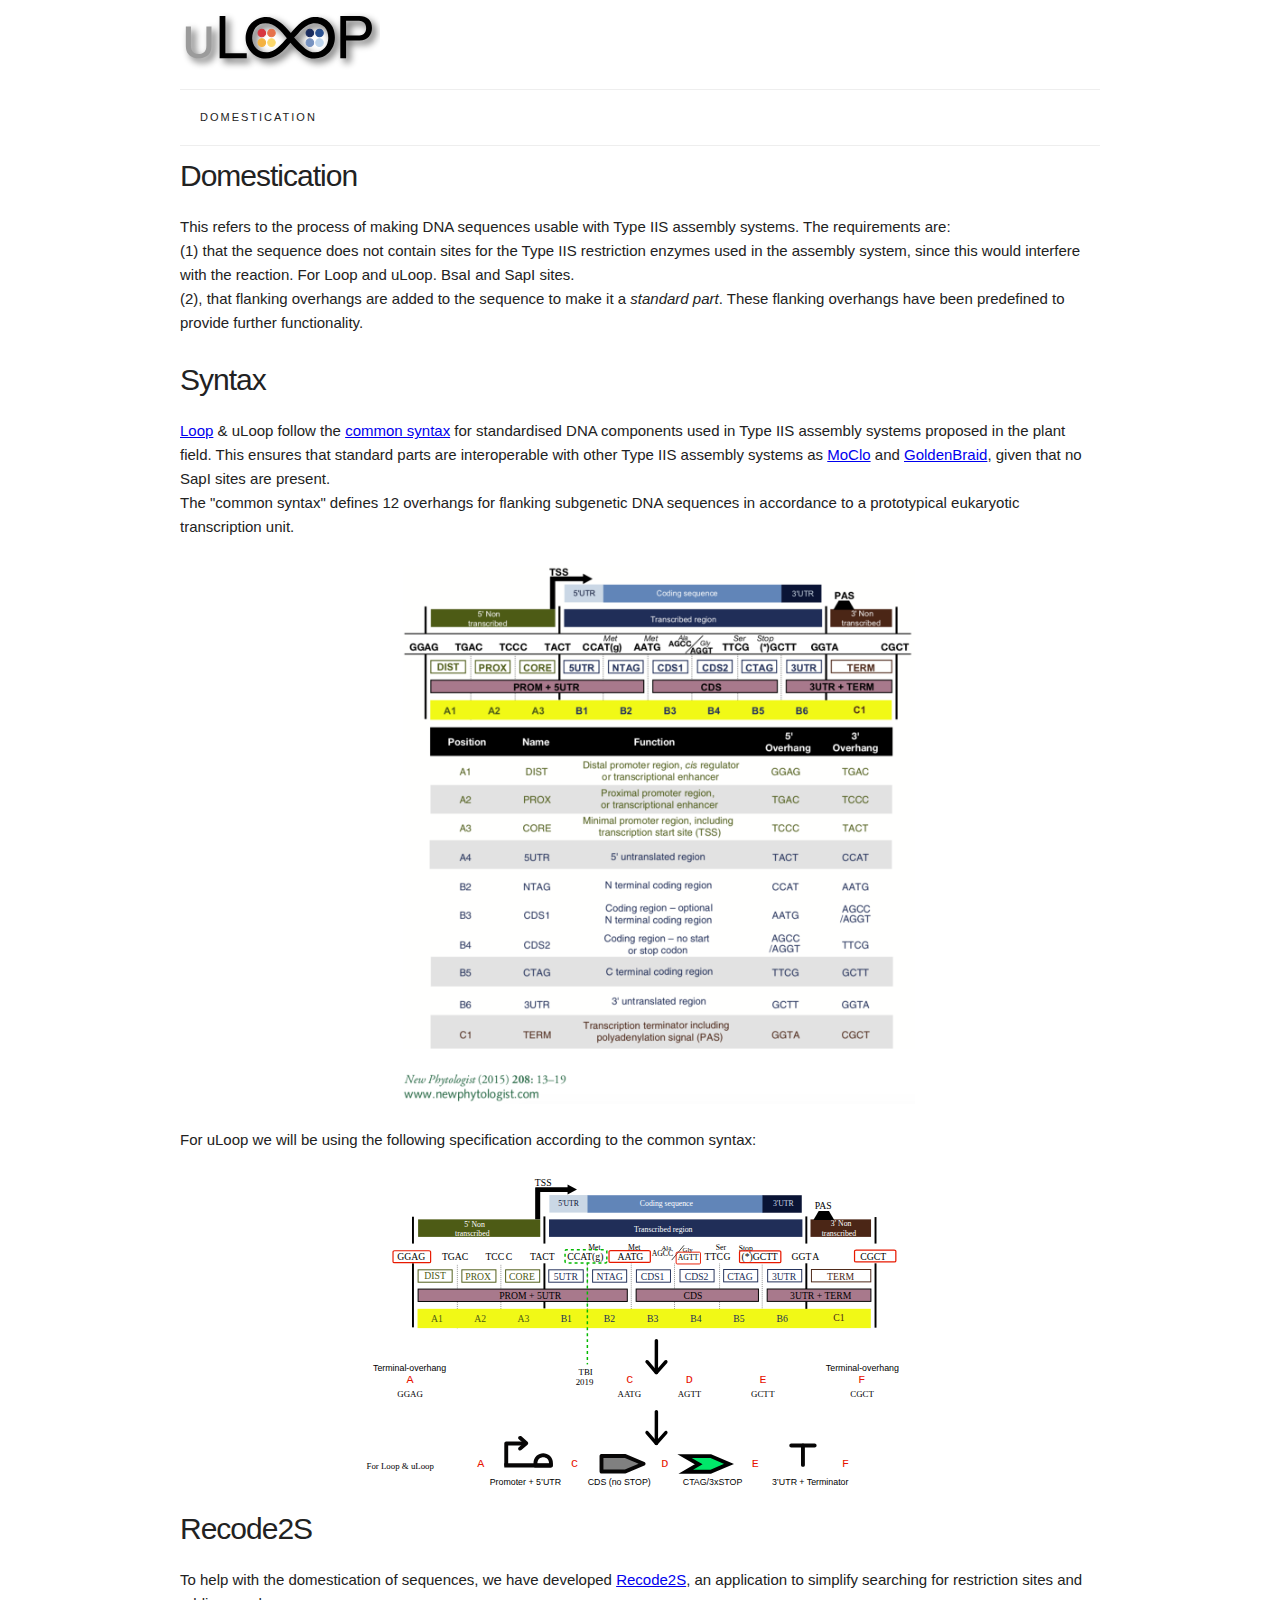
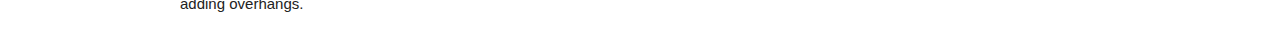
==== domestication.html @ 90519168 "update" ====
<!doctype html>
<html lang="en">
<head>
    <meta charset="utf-8"/>
    <meta http-equiv="X-UA-Compatible" content="IE=edge,chrome=1">
    <meta http-equiv="content-type" content="text/html; charset=utf-8"/>
    <meta http-equiv="cleartype" content="on">
    <meta name="viewport" content="width=device-width, initial-scale=1.0, user-scalable=no">
    <meta name="HandheldFriendly" content="True">
    <meta name="MobileOptimized" content="400">
    <meta name="theme-color" content="#fff">
    <meta name="apple-mobile-web-app-status-bar-style" content="#fff">

    <meta name="description" content="uLoop.org - a virtual repository for uLoop and Loop assembly standardised parts.">
    <meta name="keywords" content="uLoop, DNA repository, standardised DNA assembly, plasmid construction, modular cloning, universal Loop assembly">
    <meta name="author" content="Bernardo Pollak">
    <meta name="robots" content="index, follow">
    <title>uLoop: universal Loop assembly</title>
    
    <link rel="icon" type="image/png" href="images/favicon.png">
    <link rel="stylesheet" href="css/normalize.css">
    <link rel="stylesheet" href="css/skeleton.css">
    <link rel="stylesheet" href="css/extras.css">
    <link rel="stylesheet" href="css/custom.css">
</head>
<body>

<div class="container">
        <a href="/#"><img style="width:200px;" src="img/uLoop.svg" alt="uLoop"></a>
        <div class="navbar">
    
            <a href="#mobile-menu2" class="toggle-visible right visible-phone menu-icon"></a>

            <ul class="left menu">
            <li><a class="item" href="domestication.html">Domestication</a></li>
            <!--
            <li><a class="item" href="http://loopdesigner.herokuapp.com" target="_blank">LoopDesigner</a></li>
            -->
            </ul>

            <!-- Not currently available>
            <ul class="right menu hidden-phone" id="mobile-menu2">
            <li><a class="item" href="#">Home</a></li>
            <li><a class="item" href="#">Settings</a></li>
            <li class="hover dropdown">
            <span class="item">Dropdown on hover<i class="caret"></i></span>

            <ul>
              <li><a class="item" href="#">Foo</a></li>
              <li><a class="item" href="#">Bar</a></li>
              <li><a class="item" href="#">Baz</a></li>
            </ul>
            </li>
            <li><a class="item" href="#">Logout</a></li>
            </ul>
            <Close commenting-->


        </div>  <!-- Navbar /div -->
        <div style="margin-top: 10px">
            <h3>Domestication</h3>
            <p>
                This refers to the process of making DNA sequences usable with Type IIS assembly systems. The requirements are: <br />
                (<b>1</b>) that the sequence does not contain sites for the Type IIS restriction enzymes used in the assembly system, since this would interfere with the reaction. For Loop and uLoop. <b>BsaI</b> and <b>SapI</b> sites.<br />
                (<b>2</b>), that flanking overhangs are added to the sequence to make it a <i>standard part</i>. These flanking overhangs have been predefined to provide further functionality.

                <h3>Syntax</h3>
                <a href="https://nph.onlinelibrary.wiley.com/doi/full/10.1111/nph.15625" target="_blank" alt="Loop paper">Loop</a> & uLoop follow the <a href="https://doi.org/10.1111/nph.13532" alt="Common syntax" target="_blank">common syntax</a> for standardised DNA components used in Type IIS assembly systems proposed in the plant field. This ensures that standard parts are interoperable with other Type IIS assembly systems as <a href="https://www.addgene.org/cloning/moclo/marillonnet/?gclid=CjwKCAiAhp_jBRAxEiwAXbniXSm8MOCFUcFgq1Uw9PQxTYjAQIYC1ExxYce4lVlabUnClH1A-fW5fRoCOIEQAvD_BwE" target="_blank" alt="MoClo">MoClo</a> and <a href="https://gbcloning.upv.es/" target="_blank" alt="GoldenBraid">GoldenBraid</a>, given that no <b>SapI</b> sites are present.<br />
                The "common syntax" defines 12 overhangs for flanking subgenetic DNA sequences in accordance to a prototypical eukaryotic transcription unit.
            </p>
            <a href=""><img class="center-img" style="width: 550px" src="img/common-syntax.png" alt="Common Syntax"></a> 
            <p>
                <br />
                For uLoop we will be using the following specification according to the common syntax:
            </p>
            <a href=""><img class="center-img" style="width: 550px" src="img/uLoop-sintax.svg" alt="Common Syntax"></a> 
            
            <h3>Recode2S</h3>
            <p>
                To help with the domestication of sequences, we have developed <a href="http://recode2s.herokuapp.com" target="_blank" alt="Recode2S">Recode2S</a>, an application to simplify searching for restriction sites and adding overhangs.
            </p>

        </div>

    </div> <!-- Container /div -->
</body>
</html>
---- css/skeleton.css ----
/*
* Skel v0.3
* Copyright (c) Tomas Pollak
* Based on Skeleton CSS by Dave Gamache
*/

/* Base Styles
-------------------------------------------------- */

/*  html is set to 62.5% so that all the REM measurements throughout Skeleton
    are based on 10px sizing. So basically 1.5rem = 15px :) */
html {
  font-size: 62.5%;
  -webkit-tap-highlight-color: rgba(0,0,0,0);
}

body {
  font-size: 1.5em; /* currently ems cause chrome bug misinterpreting rems on body element */
  line-height: 1.6;
  color: #222;
}

body, label, input, textarea, select, button {
  
  font-family: 'Roboto', 'Helvetica Neue', 'Helvetica', 'Arial', sans-serif;
  font-weight: 300;
}

b, strong, th, label, legend {
  font-weight: 500;
}

pre, code {
  color: #a93fa9;
  font-family: Monaco, Menlo, Consolas, "Courier New", monospace;
}

abbr[title] {
  text-decoration: none;
  border-bottom: dotted 1px;
}

/* Typography
-------------------------------------------------- */
h1, h2, h3, h4, h5, h6 {
  margin-top: 0;
  margin-bottom: 2rem;
  font-weight: 300;
  text-rendering: optimizelegibility;
  -webkit-font-smoothing: antialiased; }

h1  { font-size: 4.0rem; line-height: 1.2;  letter-spacing: -.1rem;}
h2  { font-size: 3.6rem; line-height: 1.25; letter-spacing: -.1rem; }
h3  { font-size: 3.0rem; line-height: 1.3;  letter-spacing: -.1rem; }
h4  { font-size: 2.4rem; line-height: 1.35; letter-spacing: -.08rem; }
h5  { font-size: 1.8rem; line-height: 1.5;  letter-spacing: -.05rem; }
h6  { font-size: 1.5rem; line-height: 1.6;  letter-spacing: 0; }

p   { margin-top: 0; }
img { max-width: 100%; }

/* Grid
-------------------------------------------------- */

.container {
  position: relative;
  width: 100%;
  max-width: 960px;
  margin: 0 auto;
  padding: 0 20px;
  box-sizing: border-box;
}

@media (min-width: 600px) {
  .grid,
  .columns {
    margin-left: -20px;
  }

  .grid > *,
  .columns > * {
    float: left;
    padding-left: 20px;
    vertical-align: top;
    width: 100%;
    box-sizing: border-box;
  }

  /* allow using the .grid class directly on .width-* elements */
  .grid[class*='width-'] {
    padding-left: 0;
    margin-left: 0;
  }

  /* allow containers to acts a grid parents */
  .container.grid {
    margin-left: auto;
    padding-left: 0;
  }

  .full.columns,
  .full.grid {
    margin-left: 0;
  }

  .full.columns > *,
  .full.grid > * {
    padding-left: 0;
  }

  /* widths */
  .width-5            { width: 5%; }
  .width-10           { width: 10%; }
  .width-15           { width: 15%; }
  .five.columns > *,
  .width-one-fifth,
  .width-20           { width: 20%; }
  .four.columns > *,
  .width-one-fourth,
  .width-25           { width: 25%; }
  .width-30           { width: 30%; }
  .three.columns > *,
  .width-one-third    { width: 33.333%; }
  .width-35           { width: 35%; }
  .width-40           { width: 40%; }
  .width-45           { width: 45%; }
  .two.columns > *,
  .width-one-half,
  .width-50           { width: 50%; }
  .width-60           { width: 60%; }
  .width-two-thirds   { width: 66.666%; }
  .width-70           { width: 70%; }
  .width-80           { width: 80%; }
  .width-90           { width: 90%; }
}

/* Buttons
-------------------------------------------------- */

.button,
button,
input[type="submit"],
input[type="reset"],
input[type="button"] {
  display: inline-block;
  height: 42px;
  padding: 0 30px;
  color: #777;
  text-align: center;
  font-size: 11px;
  font-weight: 500;
  line-height: 42px;
  letter-spacing: .1rem;
  text-transform: uppercase;
  text-decoration: none;
  white-space: nowrap;
  background-color: transparent;
  border: 1px solid #bbb;
  cursor: pointer;
  box-sizing: border-box; }

.button:hover,
button:hover,
input[type="submit"]:hover,
input[type="reset"]:hover,
input[type="button"]:hover,
.button:focus,
button:focus,
input[type="submit"]:focus,
input[type="reset"]:focus,
input[type="button"]:focus {
  color: #333 !important;
  border-color: #666 !important;
  outline: 0; }

.button.small,
button.small,
input[type="submit"].small,
input[type="reset"].small,
input[type="button"].small {
  height: 32px;
  line-height: 32px;
  padding: 0 20px;
}

/*
.button.button-primary,
button.button-primary,
input[type="submit"].button-primary,
input[type="reset"].button-primary,
input[type="button"].button-primary {
  color: #FFF;
  background-color: #33C3F0;
  border-color: #33C3F0; }

.button.button-primary:hover,
button.button-primary:hover,
input[type="submit"].button-primary:hover,
input[type="reset"].button-primary:hover,
input[type="button"].button-primary:hover,
.button.button-primary:focus,
button.button-primary:focus,
input[type="submit"].button-primary:focus,
input[type="reset"].button-primary:focus,
input[type="button"].button-primary:focus {
  color: #FFF;
  background-color: #1EAEDB;
  border-color: #1EAEDB; }
*/

/* Forms
-------------------------------------------------- */
input[type="email"],
input[type="number"],
input[type="search"],
input[type="date"],
input[type="datetime-local"],
input[type="text"],
input[type="tel"],
input[type="url"],
input[type="password"],
textarea, select {
  width: 100%;
  height: 42px;
  padding: 6px 10px; /* The 6px vertically centers text on FF, ignored by Webkit */
  background-color: #fff;
  border: 1px solid #D1D1D1;
  box-shadow: none;
  box-sizing: border-box; }

/* Removes awkward default styles on some inputs for iOS */
input[type="email"],
input[type="number"],
input[type="search"],
input[type="date"],
input[type="datetime-local"],
input[type="text"],
input[type="tel"],
input[type="url"],
input[type="password"],
textarea, select {
  -webkit-appearance: none;
     -moz-appearance: none;
          appearance: none; }

textarea {
  min-height: 65px;
  line-height: 1.6; }

input[type="email"]:focus,
input[type="number"]:focus,
input[type="search"]:focus,
input[type="date"]:focus,
input[type="datetime-local"]:focus,
input[type="text"]:focus,
input[type="tel"]:focus,
input[type="url"]:focus,
input[type="password"]:focus,
textarea:focus,
select:focus {
  border: 1px solid #33C3F0;
  outline: 0; }

label,
legend {
  display: block;
  margin-bottom: .5rem; }

legend { color: #999; }

fieldset {
  padding: 0;
  margin: 0;
  border-width: 0; }

input[type="checkbox"],
input[type="radio"] {
  display: inline; }

label > .label-body {
  display: inline-block;
  margin-left: .5rem;
  font-weight: normal; }

input::placeholder,
textarea::placeholder {
  color: #aaa;
}

input:disabled,
select:disabled,
textarea:disabled {
  color: #999;
  background-color: #f6f6f6;
}

select {
  line-height: 1.6;
  border-radius: 0; /* chrome osx */
  padding-right: 36px;
  background-image: url("data:image/svg+xml;utf8,<svg xmlns='http://www.w3.org/2000/svg' width='36' height='12' fill='%23aaaaaa'><polygon points='12,4 24,4 18,10'/></svg>");
  background-repeat: no-repeat;
  background-position: right center;
}

select:focus {
  background-image: url("data:image/svg+xml;utf8,<svg xmlns='http://www.w3.org/2000/svg' width='36' height='12' fill='%23222222'><polygon points='12,4 24,4 18,10'/></svg>");
}

@media (min-width: 900px) {
  .aligned input,
  .aligned textarea,
  .aligned select {
    display: inline-block;
    width: auto;
  }

  .aligned label {
    text-align: right;
    display: inline-block;
    width: 18em;
    margin: 0 1em 0 0;
  }
}

/* Lists
-------------------------------------------------- */
ul {
  list-style: disc inside; }
ol {
  list-style: decimal inside; }
ol, ul {
  padding-left: 0;
  margin-top: 0; }
ul ul,
ul ol,
ol ol,
ol ul {
  margin: 1.5rem 0 1.5rem 3rem; }
li {
  margin-bottom: 0.7rem; }

dt { font-weight: 500; margin-bottom: 0.5rem; }
dd { margin: 0 0 1.5rem 0; }


/* Code
-------------------------------------------------- */

code {
  padding: .3rem .6rem;
  font-size: 90%;
  white-space: nowrap;
  background: #fafafa;
  border: 1px solid #E1E1E1;
  border-radius: 4px;
}

pre {
  margin-top: 0;
  word-break: break-all;
  word-wrap: break-word;
  white-space: pre;
  white-space: pre-wrap;
}

pre > code {
  display: block;
  white-space: pre;
  overflow-x: auto;
}


/* Tables
-------------------------------------------------- */

table {
  width: 100%;
  background-color: transparent;
  border-spacing: 0;
}

th,
td {
  padding: 1rem;
  text-align: left;
  border-bottom: 1px solid #E1E1E1; }

th:first-child,
td:first-child {
  padding-left: 0; }

th:last-child,
td:last-child {
  padding-right: 0; }


/* Spacing
-------------------------------------------------- */
input,
textarea,
select,
fieldset {
  margin-bottom: 1.5rem; }

table input, table select, table textarea {
  margin-bottom: 0;
}

pre,
blockquote,
dl,
figure,
table,
p,
ul,
ol,
form {
  margin-bottom: 2.5rem; }

button,
.button {
  margin-bottom: 0; }

/* Misc
-------------------------------------------------- */

hr {
  margin-top: 3rem;
  margin-bottom: 3.5rem;
  border-width: 0;
  border-top: 1px solid #E1E1E1; }


/* Clearing
-------------------------------------------------- */

/* Self Clearing Goodness */
.container:after,
.columns:after,
.grid:after,
.clearfix:after,
.cf:after {
  content: "";
  display: table;
  clear: both; }

/* Utilities
-------------------------------------------------- */

.visible-phone {
  display: none !important;
}

.visible-tablet {
  display: none !important;
}

.hidden-desktop {
  display: none !important;
}

.visible-desktop {
  display: inherit !important;
}

@media (min-width: 600px) and (max-width: 960px) {
  .hidden-desktop {
    display: inherit !important;
  }
  .visible-desktop {
    display: none !important;
  }
  .visible-tablet {
    display: inherit !important;
  }
  .hidden-tablet {
    display: none !important;
  }
}

@media (max-width: 600px) {
  .hidden-desktop {
    display: inherit !important;
  }
  .visible-desktop {
    display: none !important;
  }
  .visible-phone {
    display: inherit !important;
  }
  .hidden-phone {
    display: none !important;
  }
}

.visible-print {
  display: none !important;
}

@media print {
  .visible-print {
    display: inherit !important;
  }
  .hidden-print {
    display: none !important;
  }
}

.left        { float: left !important; }
.right       { float: right !important; }
.center      { float: none; margin-left: auto; margin-right: auto; }
.clear       { clear: both; }
.visible     { display: inherit !important; }
.hidden      { display: none !important; }
.invisible   { visibility: hidden; }
.block       { display: block !important; }
.inline      { display: inline-block !important; *display: inline; /*IE 6/7*/ }
.nowrap      { white-space: nowrap; }

.text-left   { text-align: left; }
.text-center { text-align: center; }
.text-right  { text-align: right; }
.text-upper  { text-transform: uppercase; }
.text-lower  { text-transform: lowercase; }
---- css/extras.css ----
/* alerts
--------------------------------------*/

input[type=submit].primary,
button.primary,
.button.primary {
  color: rgb(0, 120, 231);
  border-color: rgb(0, 120, 231);
}

input[type=submit].selected,
button.selected,
.button.selected {
  color: #345fcb;
  border-color: #345fcb;
}

input[type=submit].secondary,
button.secondary,
.button.secondary {
  border-color: rgb(126, 159, 177);
  color: rgb(88, 136, 162);
}

input[type=submit].danger,
button.danger,
.button.danger {
  color: rgb(214, 86, 75);
  border-color: rgb(214, 86, 75);
}

input[type=submit].success,
button.success,
.button.success {
  color: rgb(64, 189, 79);
  border-color: rgb(64, 189, 79);
}

input[type=submit].warning,
button.warning,
.button.warning {
  color: rgb(255, 163, 0);
  border-color: rgb(255, 163, 0);
}

input[type=submit]:disabled,
button:disabled,
.button:disabled {
  opacity: 0.8;
  cursor: not-allowed;
}

/* alerts
--------------------------------------*/

.alert,
.alert-notice,
.alert-success,
.alert-warning,
.alert-danger,
.alert-error {
  position: relative;
  padding: 8px 10px;
  margin-bottom: 15px;
  border: 1px solid #eee;
}

.alert > :last-child {
  margin-bottom: 0;
}

.alert label {
  display: inline-block;
  display: inline-block;
  *display: inline;
  /* IE7 inline-block hack */
  *zoom: 1;
  white-space: nowrap;
}

.alert,
.alert-notice {
  background: #ebf7fd;
  border: 1px solid rgba(45,112,145,0.3);
}

.alert,
.alert-notice,
.alert .close-button:after,
.alert-notice .close-button:after {
  color: #4684a3;
}

.alert-success {
  background: #f2fae3;
  border-color: rgba(101,159,19,0.3);
}

.alert-success,
.alert-success .close-button:after {
  color: #659f13;
}

.alert-warning {
  background: #fffceb;
  border-color: rgba(226,131,39,0.3);
}

.alert-warning,
.alert-warning .close-button:after {
  color: #e28327;
}

.alert-error,
.alert-danger {
  background: #fff1f0;
  border-color: rgba(216,80,48,0.3);
}

.alert-danger,
.alert-error,
.alert-error .close-button:after,
.alert-danger .close-button:after {
  color: #CA6664;
}

/* close button
-------------------------------------------------------------*/

.close-button {
  display: inline-block;
  width: 14px;
  line-height: 22px;
  text-align: center;
  color: inherit;
  -webkit-appearance: none;
  background: transparent;
  /* reset stuff if used as button */
  height: auto;
  padding: 0;
  border: 0;
  font-weight: 300;
}

a.close-button {
  text-decoration: none;
}

.close-button.left {
  margin-right: 10px;
}

.close-button.right {
  margin-left: 10px;
}

.close-button:focus {
  outline: none;
}

.close-button:after {
  content: '\00d7';
  display: block;
  font-size: 21px;

  opacity: 0.6;
  color: #666;

  text-align: center;
  font-weight: bolder;
}

.close-button:hover:after {
  opacity: 1;
}

/* menu
-------------------------------------------------------------*/

.navbar {
  display: block;
  width: 100%;
  height: 55px; /* same as a element line-height */
  background: #fff;
  z-index: 99;
  border-top: 1px solid #eee;
  border-bottom: 1px solid #eee;
}

.navbar > .container {
  padding: 0;
}

.menu li {
  list-style: none;
  position: relative;
  margin-bottom: 0;
  vertical-align: middle;
}

.navbar .menu {
  margin-bottom: 0;
}

/* Initial menus should be inline-block so that they are horizontal */
.navbar .menu li,
.menu.horizontal li {
  display: inline-block;
  *display: inline;
  zoom: 1;
}

/* Submenus should still be display: block; */
.navbar .dropdown li,
.menu.horizontal .dropdown li {
  display: block;
}

.menu .item {
  display: block;
  color: inherit;
  text-decoration: none;
  white-space: nowrap;
  text-transform: uppercase;

  font-size: 11px;
  font-weight: 500;
  letter-spacing: .2rem;
  padding: 0 20px;
  line-height: 55px;  /* same as a .navbar line-height */
  color: #222;
}

.menu .button,
.menu button {
  margin-right: 20px;
}

.menu a:hover,
.menu a:focus {
  color: #1EAEDB;
}

.menu a:active,
.menu a.active,
.menu .active a {
  color: #33C3F0;
}

.menu .button:hover {
  color: inherit;
}

/* dropdown
----------------------------------------------- */

.dropdown {
  position: relative;
}

.dropdown ul {
  z-index: 100;
  position: absolute;
  left: 0;
  top: 3.5em;
  margin: 0em;
  display: none;
  box-shadow: 0 0 10px rgba(0,0,0,0.2);
}

/* ensure nested dropdowns use the full parent's width */
li.dropdown ul {
  min-width: 100%;
}

.dropdown li {
  z-index: 100;
  background-color: #fafafa;
  min-width: 150px;
  border: 1px solid #eee;
  border-bottom: none;
}

.dropdown li:last-child {
  border-bottom: 1px solid #eee;
}

.dark .dropdown li {
  border-color: #111;
}

.right.dropdown ul {
  left: auto;
  right: 0;
}

.hover.dropdown:hover > .item {
  /* color: #1EAEDB; */
}

.dropdown.active ul,
.hover.dropdown:hover ul {
  display: block;
  visibility: visible;
}

/* menu icon & caret
----------------------------------------------- */

.menu-icon:before,
.menu-icon:after {
  display: inherit;
  position: relative;
  font-size: 18px;
  content: "";
  cursor: pointer;
  width: 20px;
  border-top: 2px solid #666;
}

.menu-icon:before {
  height: 4px;
  margin: 20px 20px 0;
  border-bottom: 2px solid #666;
}

.menu-icon:after {
  margin: 4px 20px 15px;
  height: 6px;
  border-top: 2px solid #666;
}

.caret {
  display: inline-block;
  padding: 0;
  width: 0;
  height: 0;
  vertical-align: top;
  border-top: 4px solid #000000;
  border-right: 4px solid transparent;
  border-left: 4px solid transparent;
  content: "";
}

.dropdown .caret {
  margin: 25px 5px 0;
}

.dark .caret {
  border-top-color: #666;
}

/* black navbar
----------------------------------------------- */

.dark.navbar {
  border-color: #333;
}

.dark.navbar,
.dark .dropdown li {
  background: #1b1b1b;
}

.dark .item {
  color: #999;
}

.dark.navbar a:hover,
.dark.navbar a:focus,
.dark .dropdown:hover {
  color: #1EAEDB;
}

.dark .menu-icon:before,
.dark .menu-icon:after {
  border-color: #ccc;
}

@media (max-width: 767px) {

  .menu.visible,
  .menu:target {
    display: inherit;
    width: 100%;
    float: none !important; /* without this it pushes below */
    clear: both;
    position: relative;
    z-index: 1;
  }

  .menu.visible li {
    background: #fff;
  }

  .dark .menu li {
    background: #1b1b1b;
  }

  .visible.menu li {
    display: block; /* or inherit */
  }

}
---- css/custom.css ----
.courier{
	font-family: Courier New,Courier,Lucida Sans Typewriter,Lucida Typewriter,monospace;font-weight: lighter
}

.center-img{
	display: block;
	margin: 0 auto;
}
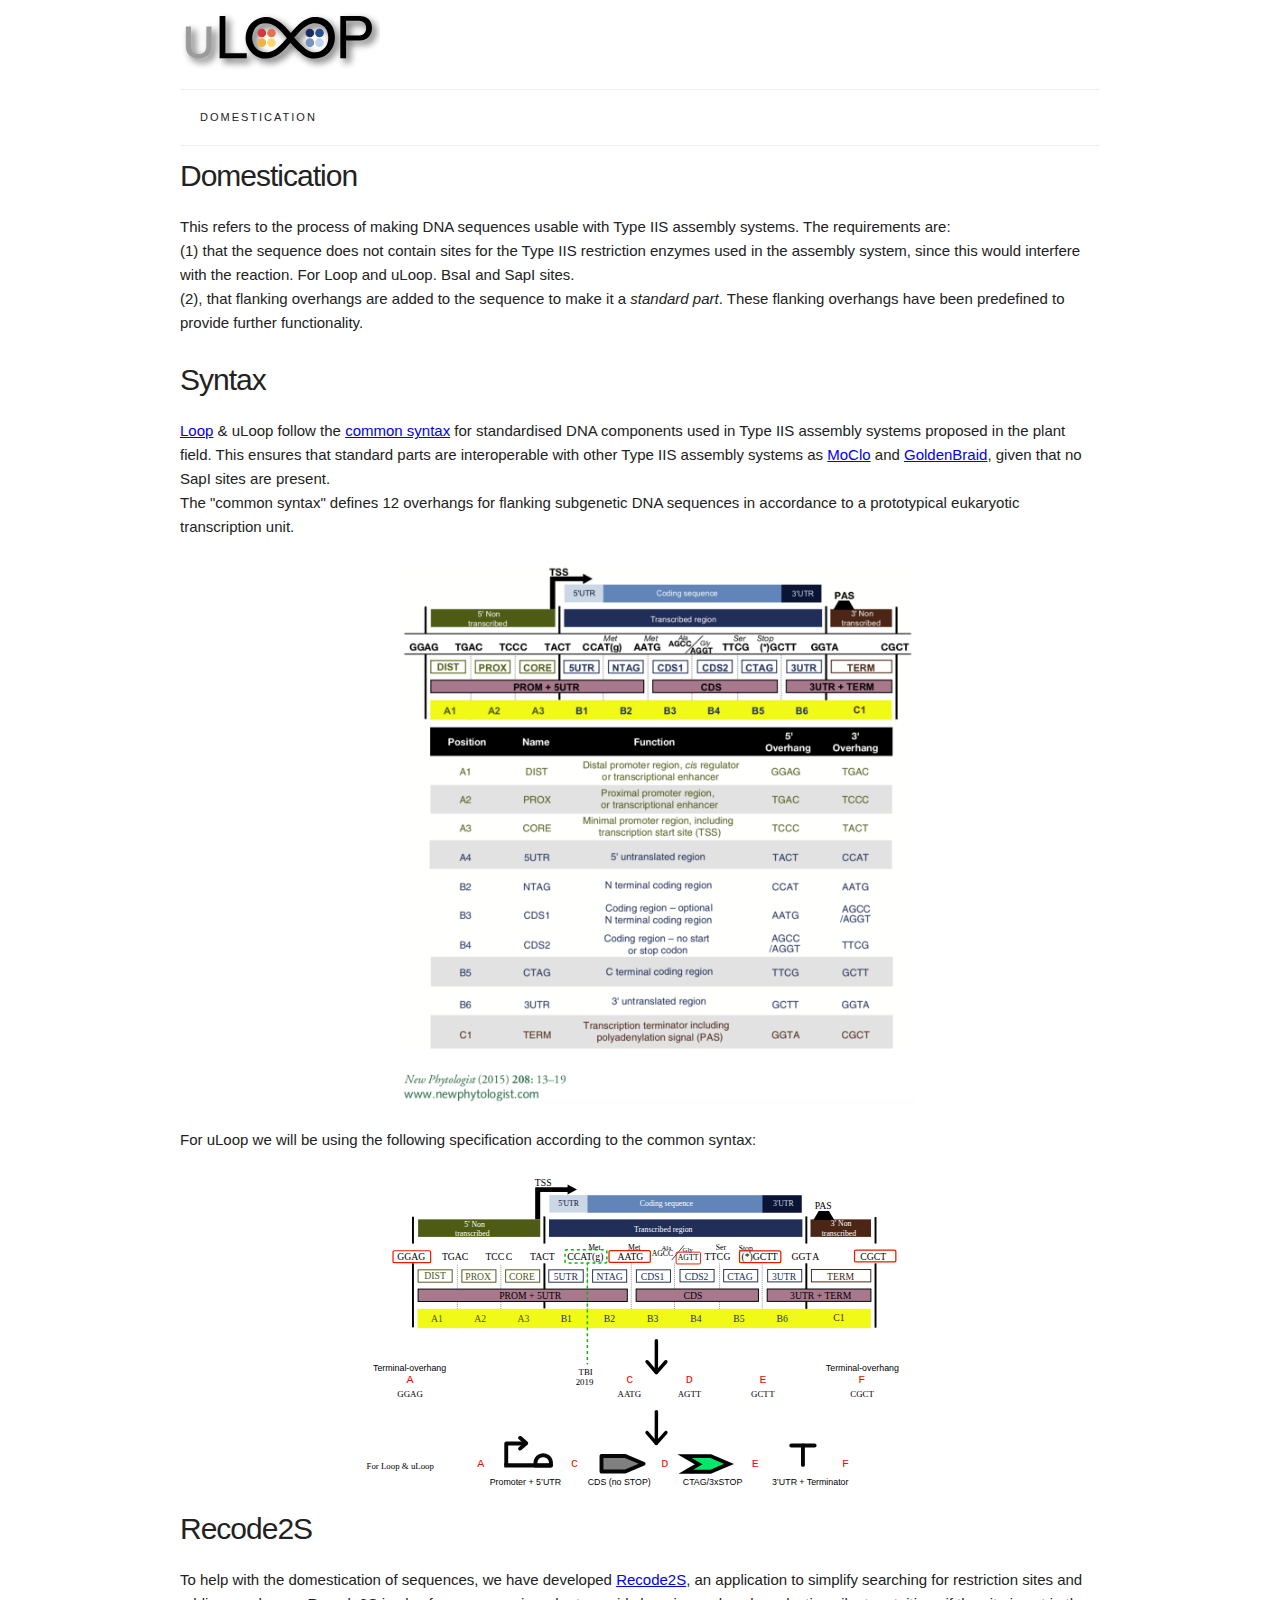
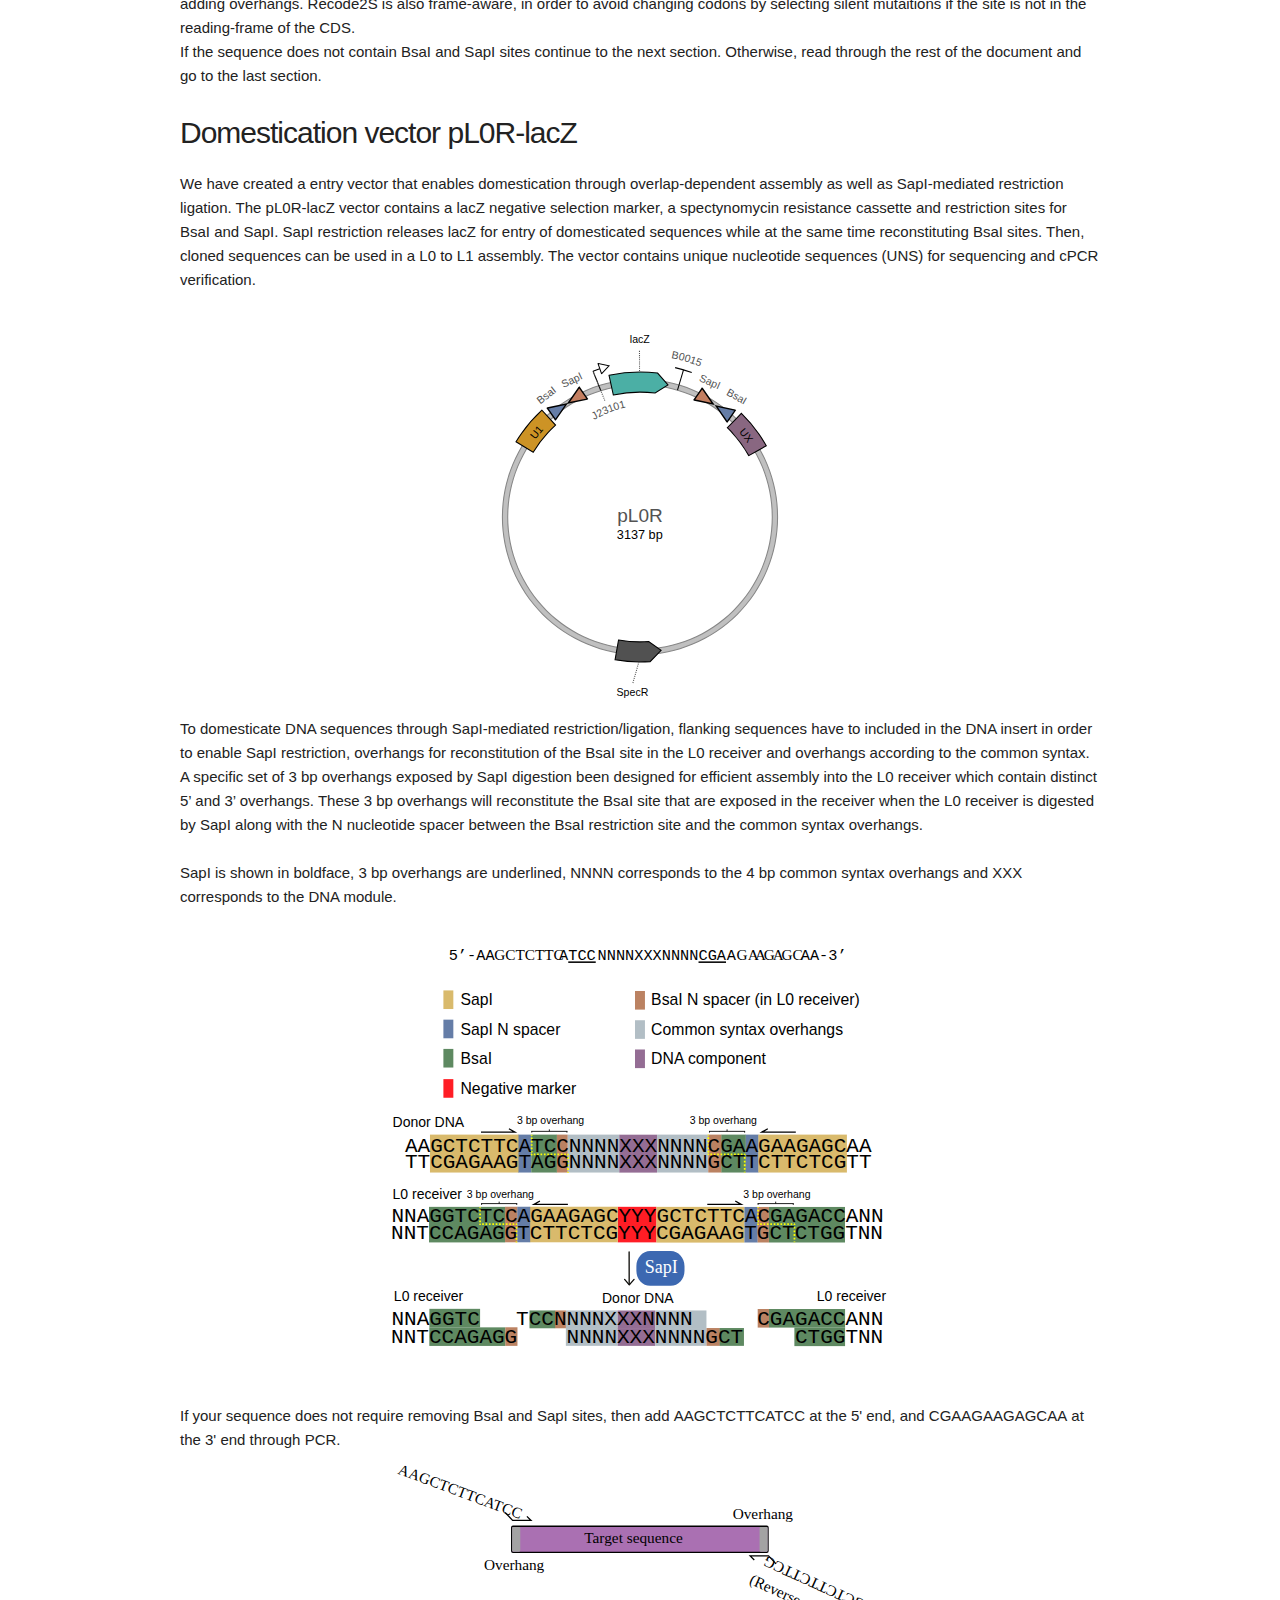
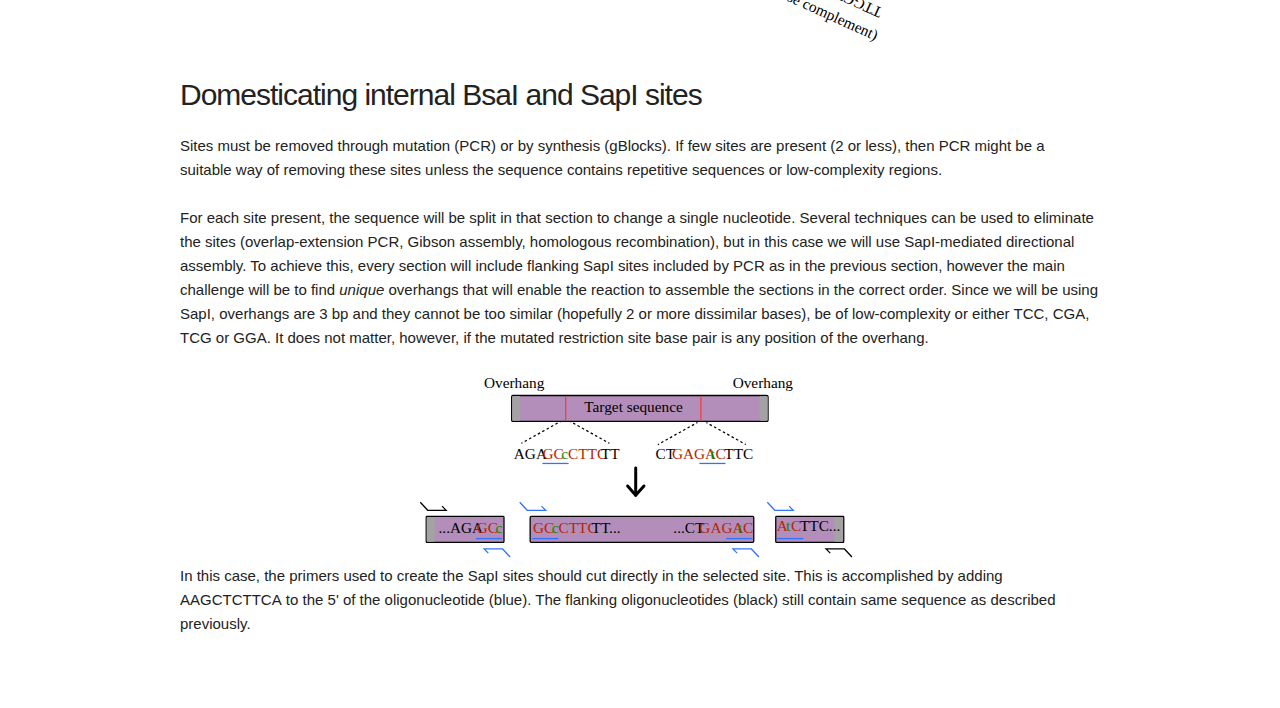
==== commit 80282e16: "domestication" ====
--- a/domestication.html
+++ b/domestication.html
@@ -74,12 +74,32 @@
                 For uLoop we will be using the following specification according to the common syntax:
             </p>
             <a href=""><img class="center-img" style="width: 550px" src="img/uLoop-sintax.svg" alt="Common Syntax"></a> 
-            
+
             <h3>Recode2S</h3>
             <p>
-                To help with the domestication of sequences, we have developed <a href="http://recode2s.herokuapp.com" target="_blank" alt="Recode2S">Recode2S</a>, an application to simplify searching for restriction sites and adding overhangs.
+                To help with the domestication of sequences, we have developed <a href="http://recode2s.herokuapp.com" target="_blank" alt="Recode2S">Recode2S</a>, an application to simplify searching for restriction sites and adding overhangs. Recode2S is also frame-aware, in order to avoid changing codons by selecting silent mutaitions if the site is not in the reading-frame of the CDS.
+                <br />
+                If the sequence does not contain BsaI and SapI sites continue to the next section. Otherwise, read through the rest of the document and go to the last section.
             </p>
+            <h3>Domestication vector pL0R-lacZ</h3>
+            <p>We have created a entry vector that enables domestication through overlap-dependent assembly as well as SapI-mediated restriction ligation. The pL0R-lacZ vector contains a lacZ negative selection marker, a spectynomycin resistance cassette and restriction sites for BsaI and SapI. SapI restriction releases lacZ for entry of domesticated sequences while at the same time reconstituting BsaI sites. Then, cloned sequences can be used in a L0 to L1 assembly. The vector contains unique nucleotide sequences (UNS) for sequencing and cPCR verification.</p>
 
+            <a href=""><img class="center-img" style="width: 400px" src="img/pL0R.svg" alt="Domestication vector"></a> 
+            <p>To domesticate DNA sequences through SapI-mediated restriction/ligation, flanking sequences have to included in the DNA insert in order to enable SapI restriction, overhangs for reconstitution of the BsaI site in the L0 receiver and overhangs according to the common syntax. A specific set of 3 bp overhangs exposed by SapI digestion been designed for efficient assembly into the L0 receiver which contain distinct 5’ and 3’ overhangs. These 3 bp overhangs will reconstitute the BsaI site that are exposed in the receiver when the L0 receiver is digested by SapI along with the N nucleotide spacer between the BsaI restriction site and the common syntax overhangs.<br /> <br /> 
+            SapI is shown in boldface, 3 bp overhangs are underlined, NNNN corresponds to the 4 bp common syntax overhangs and XXX corresponds to the DNA module.
+            </p>
+            <a href=""><img class="center-img" style="width: 500px" src="img/pL0R-mechanism.svg" alt="Domestication mechanism"></a> <br />
+            <p> If your sequence does not require removing BsaI and SapI sites, then add <b>AAGCTCTTCATCC</b> at the 5' end, and <b>CGAAGAAGAGCAA</b> at the 3' end through PCR.
+            <a href=""><img class="center-img" style="width: 500px" src="img/Domesticate.svg" alt="Domesticate design"></a>
+
+            <h3>Domesticating internal BsaI and SapI sites</h3>
+            <p>
+            Sites must be removed through mutation (PCR) or by synthesis (gBlocks). If few sites are present (2 or less), then PCR might be a suitable way of removing these sites unless the sequence contains repetitive sequences or  low-complexity regions. <br /><br />
+            For each site present, the sequence will be split in that section to change a single nucleotide. Several techniques can be used to eliminate the sites (overlap-extension PCR, Gibson assembly, homologous recombination), but in this case we will use SapI-mediated directional assembly. To achieve this, every section will include flanking SapI sites included by PCR as in the previous section, however the main challenge will be to find <i>unique</i> overhangs that will enable the reaction to assemble the sections in the correct order. Since we will be using SapI, overhangs are 3 bp and they cannot be too similar (hopefully 2 or more dissimilar bases), be of low-complexity or either TCC, CGA, TCG or GGA. It does not matter, however, if the mutated restriction site base pair is any position of the overhang.
+            </p>
+            <a href=""><img class="center-img" style="width: 500px" src="img/Domesticate-multiple.svg" alt="Domesticate multiple"></a>
+            In this case, the primers used to create the SapI sites should cut directly in the selected site. This is accomplished by adding <b>AAGCTCTTCA</b> to the 5' of the oligonucleotide (blue). The flanking oligonucleotides (black) still contain same sequence as described previously.
+             <br /><br /> <br /><br />
         </div>
 
     </div> <!-- Container /div -->
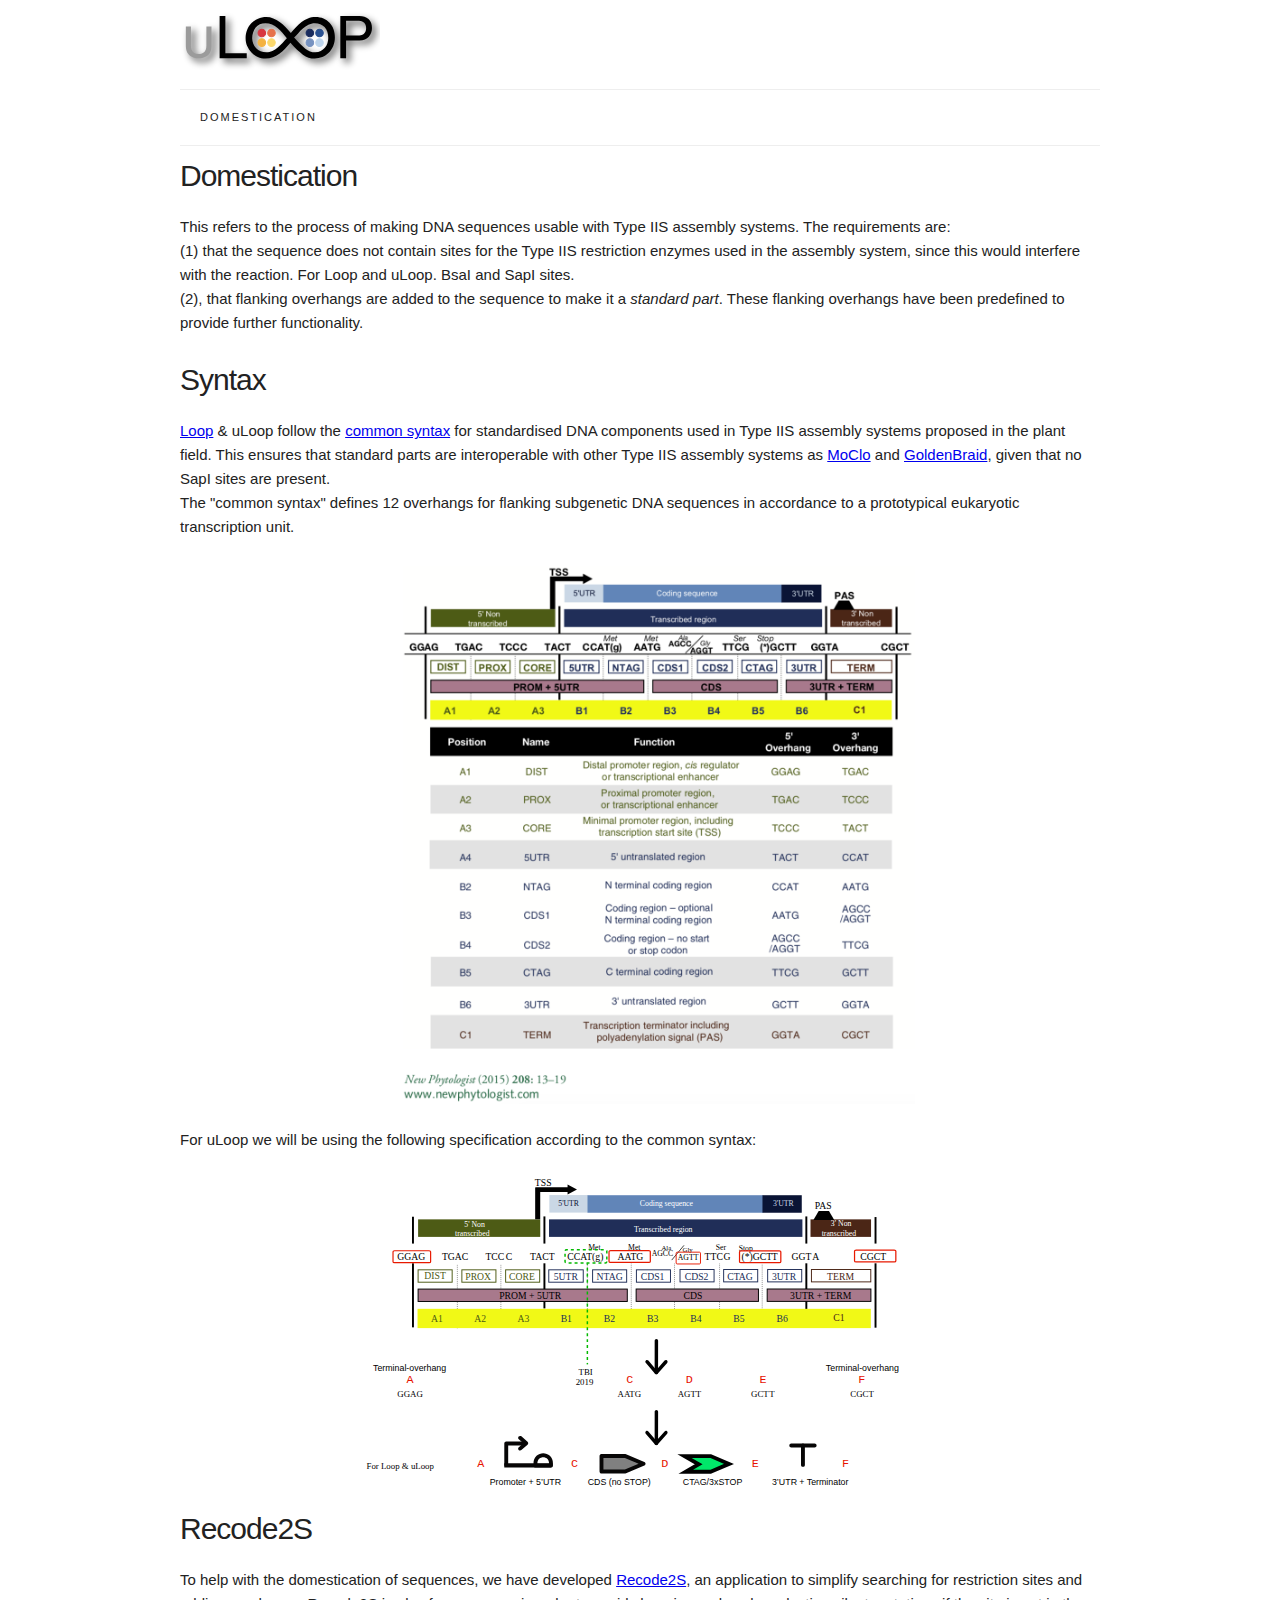
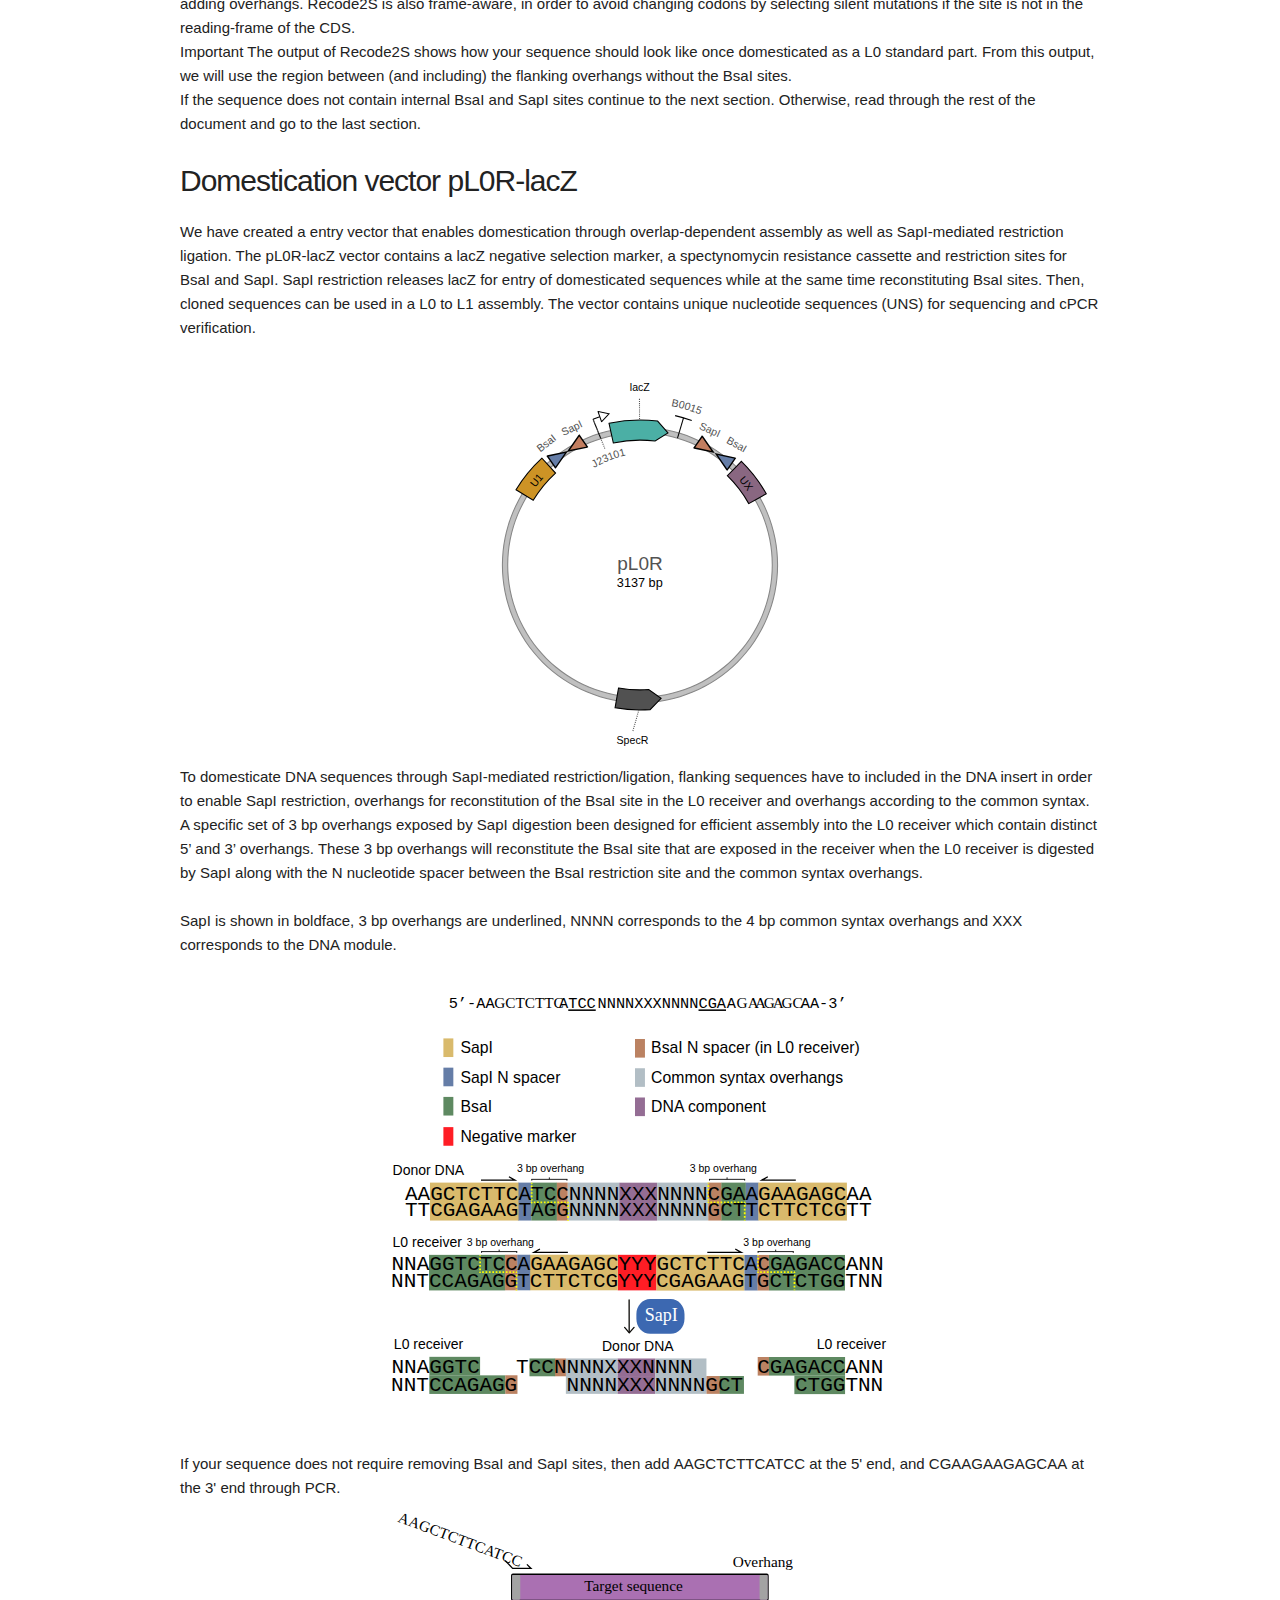
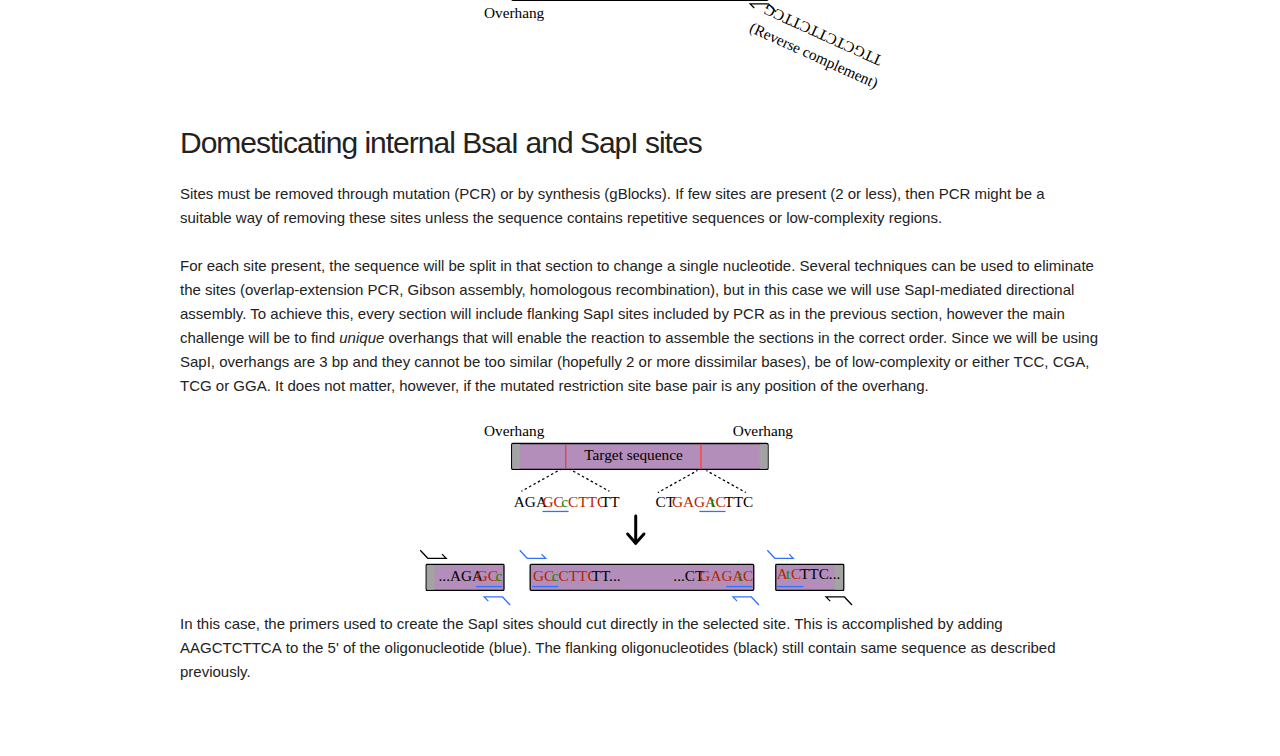
==== commit 90e8d05b: "domestication-finished" ====
--- a/domestication.html
+++ b/domestication.html
@@ -77,9 +77,11 @@
 
             <h3>Recode2S</h3>
             <p>
-                To help with the domestication of sequences, we have developed <a href="http://recode2s.herokuapp.com" target="_blank" alt="Recode2S">Recode2S</a>, an application to simplify searching for restriction sites and adding overhangs. Recode2S is also frame-aware, in order to avoid changing codons by selecting silent mutaitions if the site is not in the reading-frame of the CDS.
+                To help with the domestication of sequences, we have developed <a href="http://recode2s.herokuapp.com" target="_blank" alt="Recode2S">Recode2S</a>, an application to simplify searching for restriction sites and adding overhangs. Recode2S is also frame-aware, in order to avoid changing codons by selecting silent mutations if the site is not in the reading-frame of the CDS.
                 <br />
-                If the sequence does not contain BsaI and SapI sites continue to the next section. Otherwise, read through the rest of the document and go to the last section.
+                <b>Important</b> The output of Recode2S shows how your sequence should look like once domesticated as a L0 standard part. From this output, we will use the region between (and including) the flanking overhangs without the BsaI sites.
+                <br />
+                If the sequence does not contain internal BsaI and SapI sites continue to the next section. Otherwise, read through the rest of the document and go to the last section.
             </p>
             <h3>Domestication vector pL0R-lacZ</h3>
             <p>We have created a entry vector that enables domestication through overlap-dependent assembly as well as SapI-mediated restriction ligation. The pL0R-lacZ vector contains a lacZ negative selection marker, a spectynomycin resistance cassette and restriction sites for BsaI and SapI. SapI restriction releases lacZ for entry of domesticated sequences while at the same time reconstituting BsaI sites. Then, cloned sequences can be used in a L0 to L1 assembly. The vector contains unique nucleotide sequences (UNS) for sequencing and cPCR verification.</p>
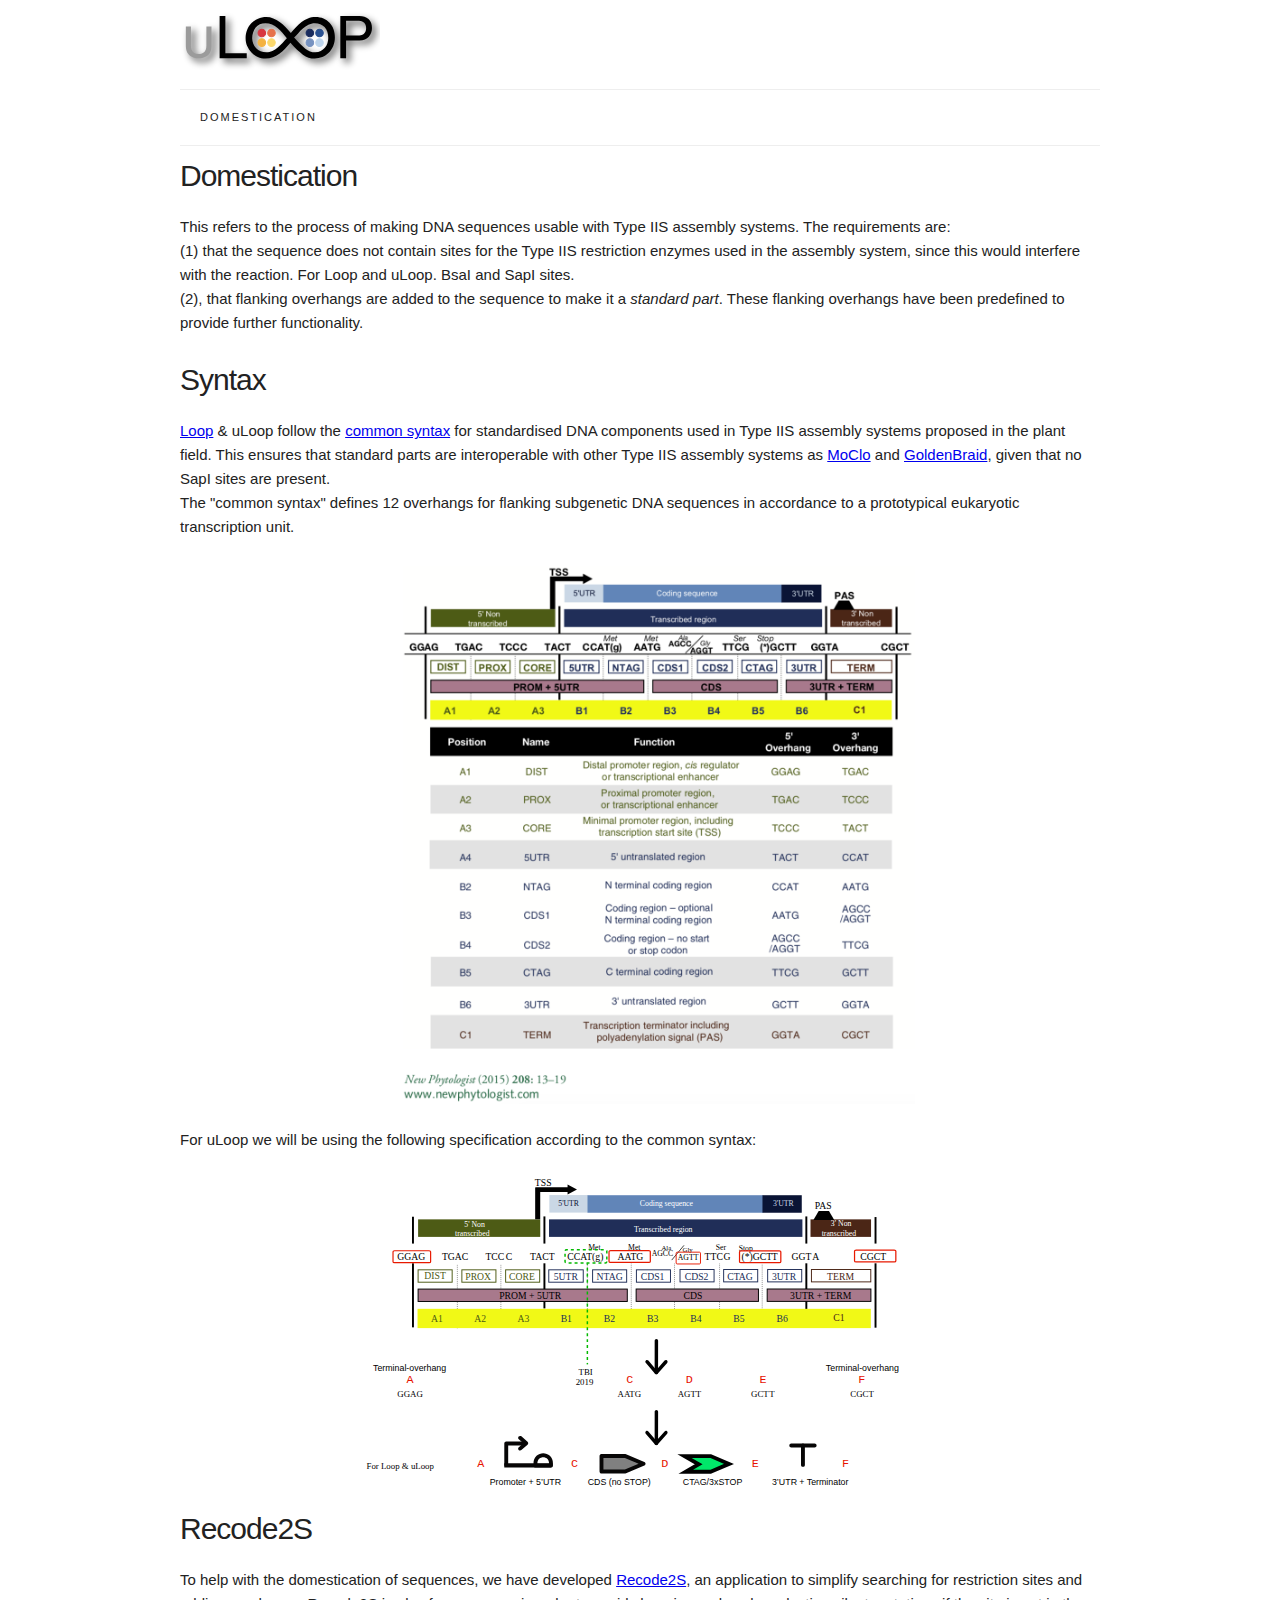
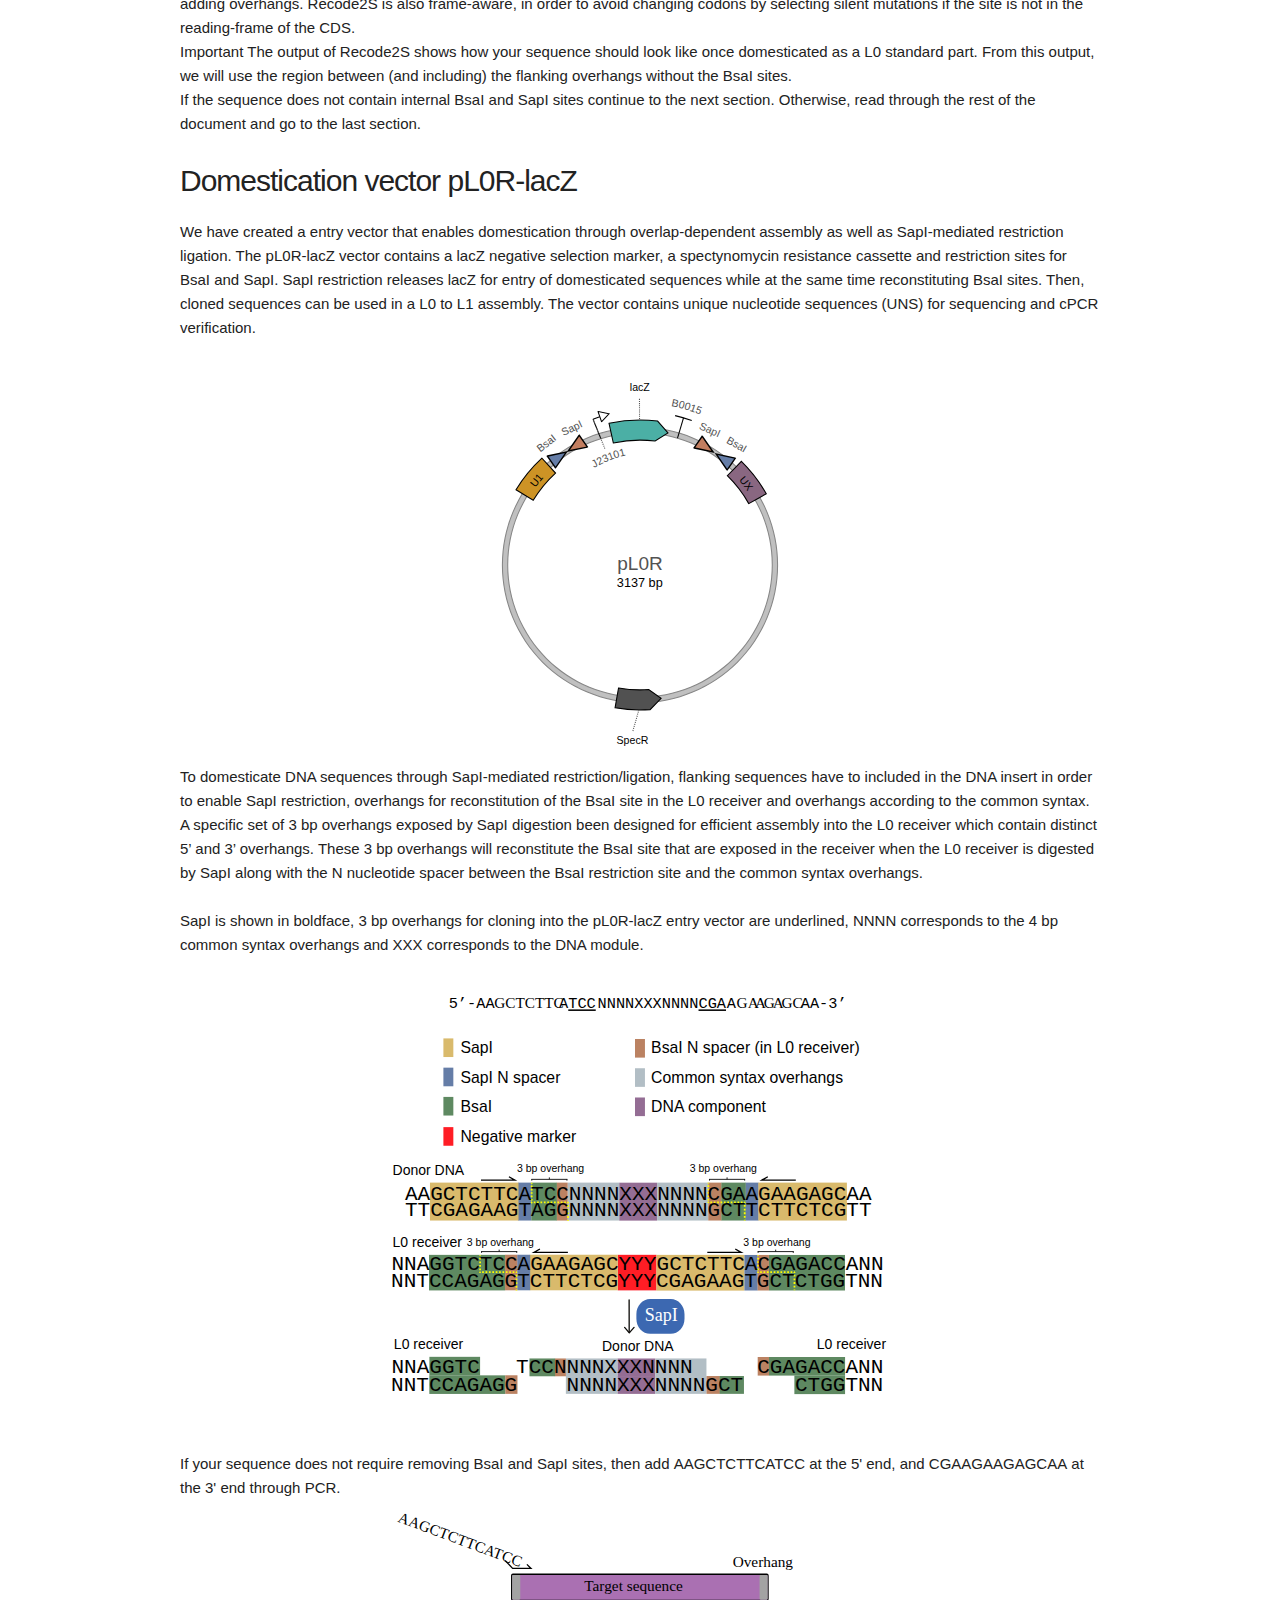
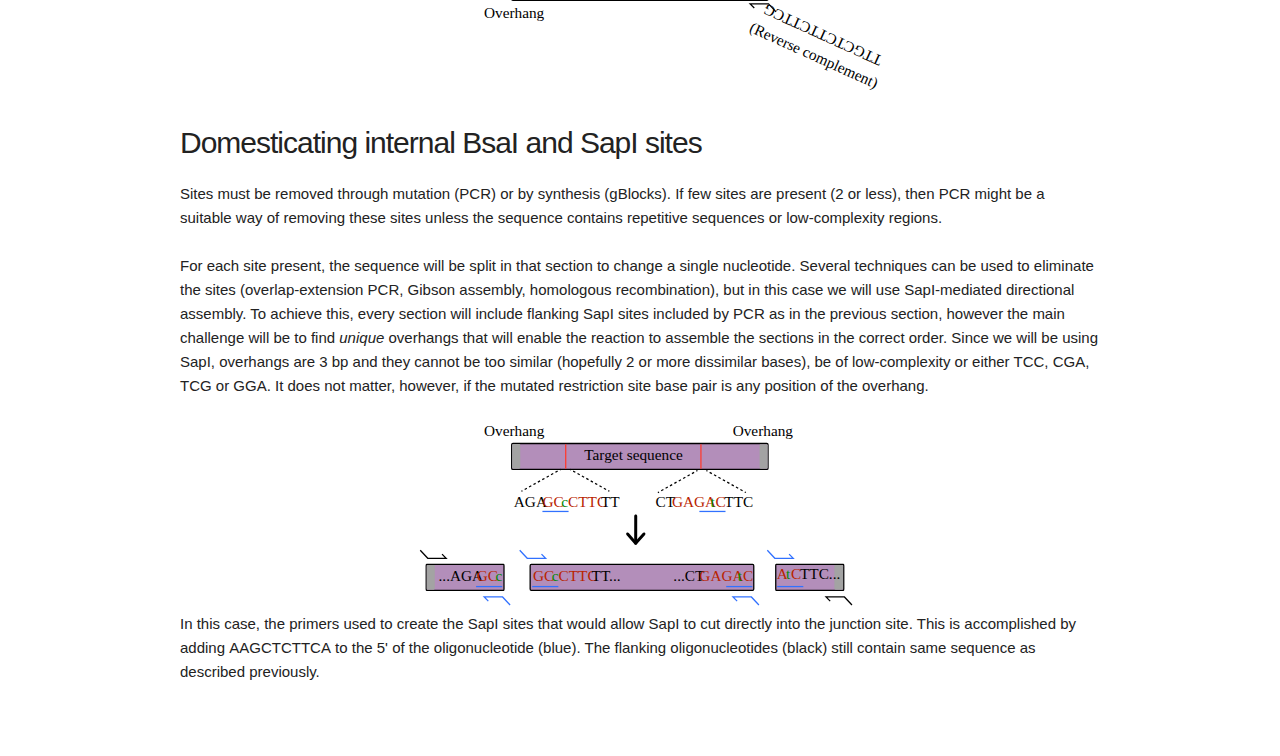
==== commit 8c725572: "domestication-finished" ====
--- a/domestication.html
+++ b/domestication.html
@@ -88,7 +88,7 @@
 
             <a href=""><img class="center-img" style="width: 400px" src="img/pL0R.svg" alt="Domestication vector"></a> 
             <p>To domesticate DNA sequences through SapI-mediated restriction/ligation, flanking sequences have to included in the DNA insert in order to enable SapI restriction, overhangs for reconstitution of the BsaI site in the L0 receiver and overhangs according to the common syntax. A specific set of 3 bp overhangs exposed by SapI digestion been designed for efficient assembly into the L0 receiver which contain distinct 5’ and 3’ overhangs. These 3 bp overhangs will reconstitute the BsaI site that are exposed in the receiver when the L0 receiver is digested by SapI along with the N nucleotide spacer between the BsaI restriction site and the common syntax overhangs.<br /> <br /> 
-            SapI is shown in boldface, 3 bp overhangs are underlined, NNNN corresponds to the 4 bp common syntax overhangs and XXX corresponds to the DNA module.
+            SapI is shown in boldface, 3 bp overhangs for cloning into the pL0R-lacZ entry vector are underlined, NNNN corresponds to the 4 bp common syntax overhangs and XXX corresponds to the DNA module.
             </p>
             <a href=""><img class="center-img" style="width: 500px" src="img/pL0R-mechanism.svg" alt="Domestication mechanism"></a> <br />
             <p> If your sequence does not require removing BsaI and SapI sites, then add <b>AAGCTCTTCATCC</b> at the 5' end, and <b>CGAAGAAGAGCAA</b> at the 3' end through PCR.
@@ -100,7 +100,7 @@
             For each site present, the sequence will be split in that section to change a single nucleotide. Several techniques can be used to eliminate the sites (overlap-extension PCR, Gibson assembly, homologous recombination), but in this case we will use SapI-mediated directional assembly. To achieve this, every section will include flanking SapI sites included by PCR as in the previous section, however the main challenge will be to find <i>unique</i> overhangs that will enable the reaction to assemble the sections in the correct order. Since we will be using SapI, overhangs are 3 bp and they cannot be too similar (hopefully 2 or more dissimilar bases), be of low-complexity or either TCC, CGA, TCG or GGA. It does not matter, however, if the mutated restriction site base pair is any position of the overhang.
             </p>
             <a href=""><img class="center-img" style="width: 500px" src="img/Domesticate-multiple.svg" alt="Domesticate multiple"></a>
-            In this case, the primers used to create the SapI sites should cut directly in the selected site. This is accomplished by adding <b>AAGCTCTTCA</b> to the 5' of the oligonucleotide (blue). The flanking oligonucleotides (black) still contain same sequence as described previously.
+            In this case, the primers used to create the SapI sites that would allow SapI to cut directly into the junction site. This is accomplished by adding <b>AAGCTCTTCA</b> to the 5' of the oligonucleotide (blue). The flanking oligonucleotides (black) still contain same sequence as described previously.
              <br /><br /> <br /><br />
         </div>
 
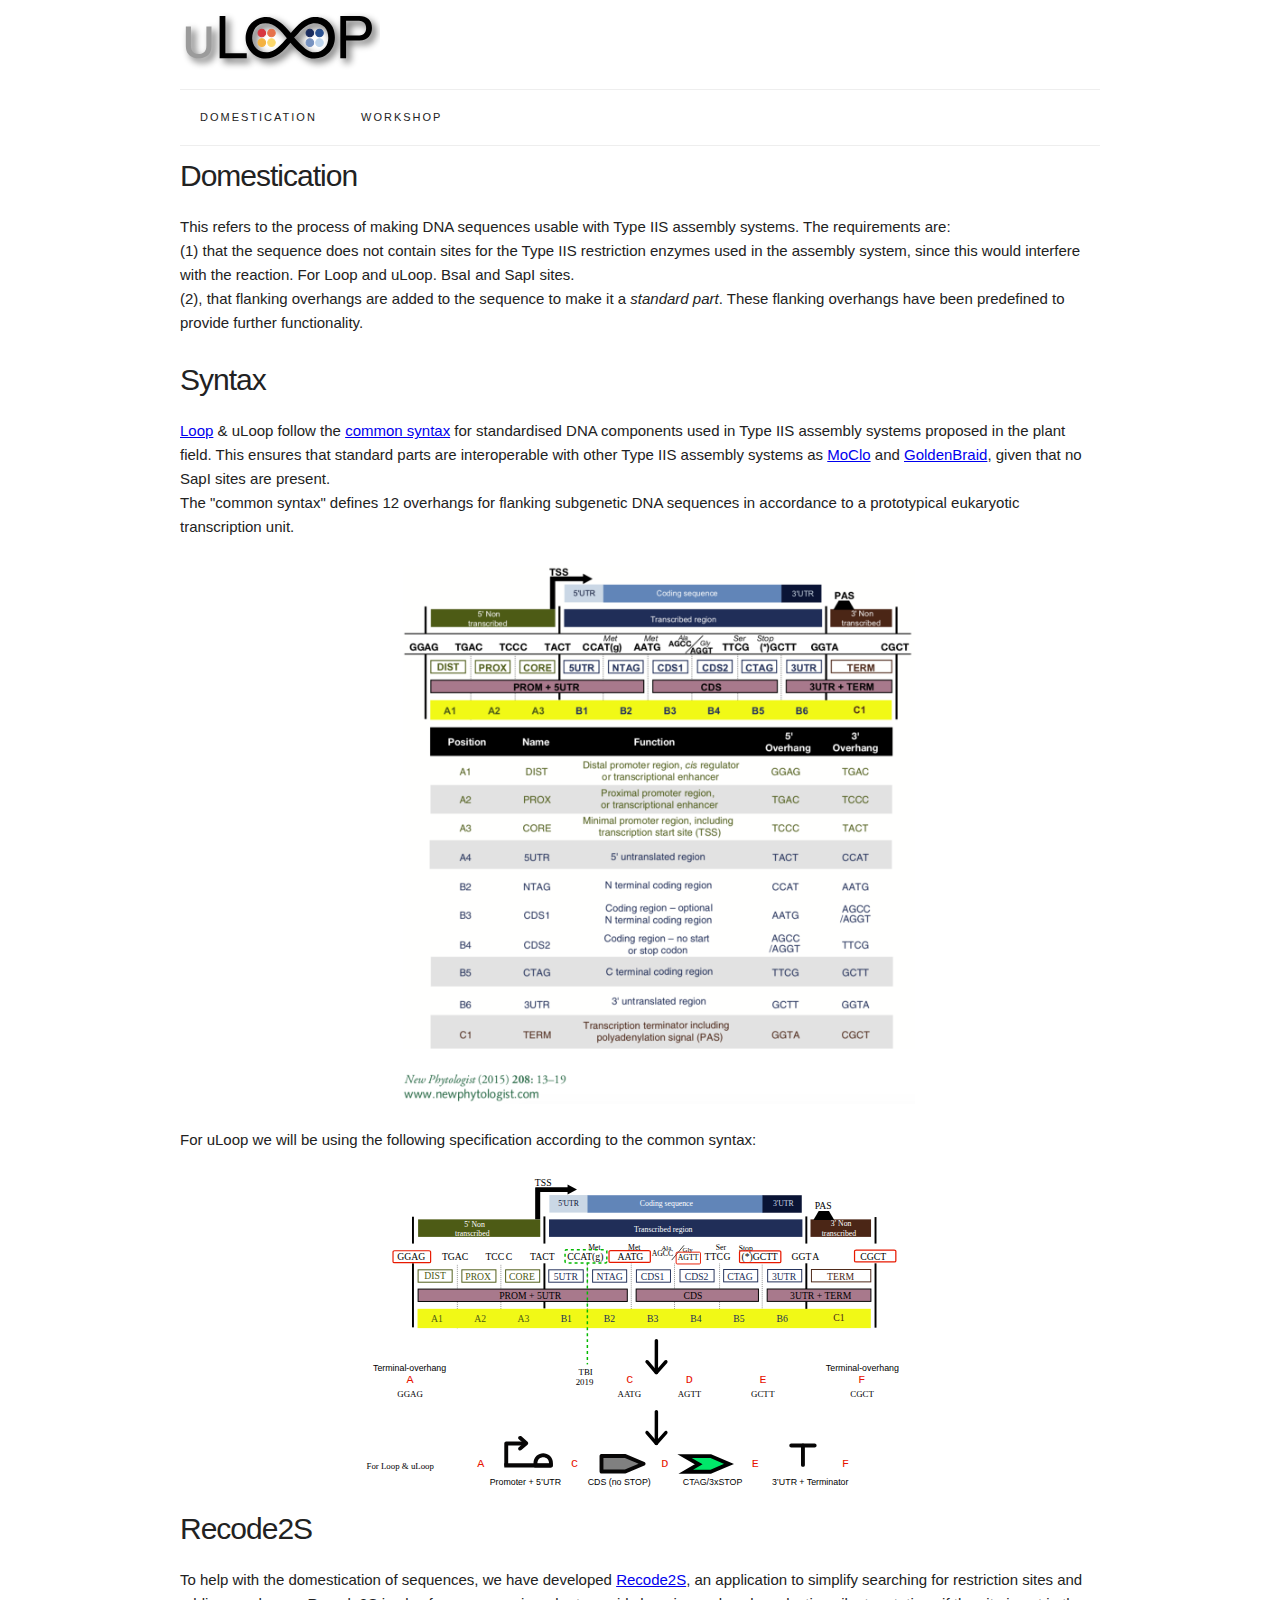
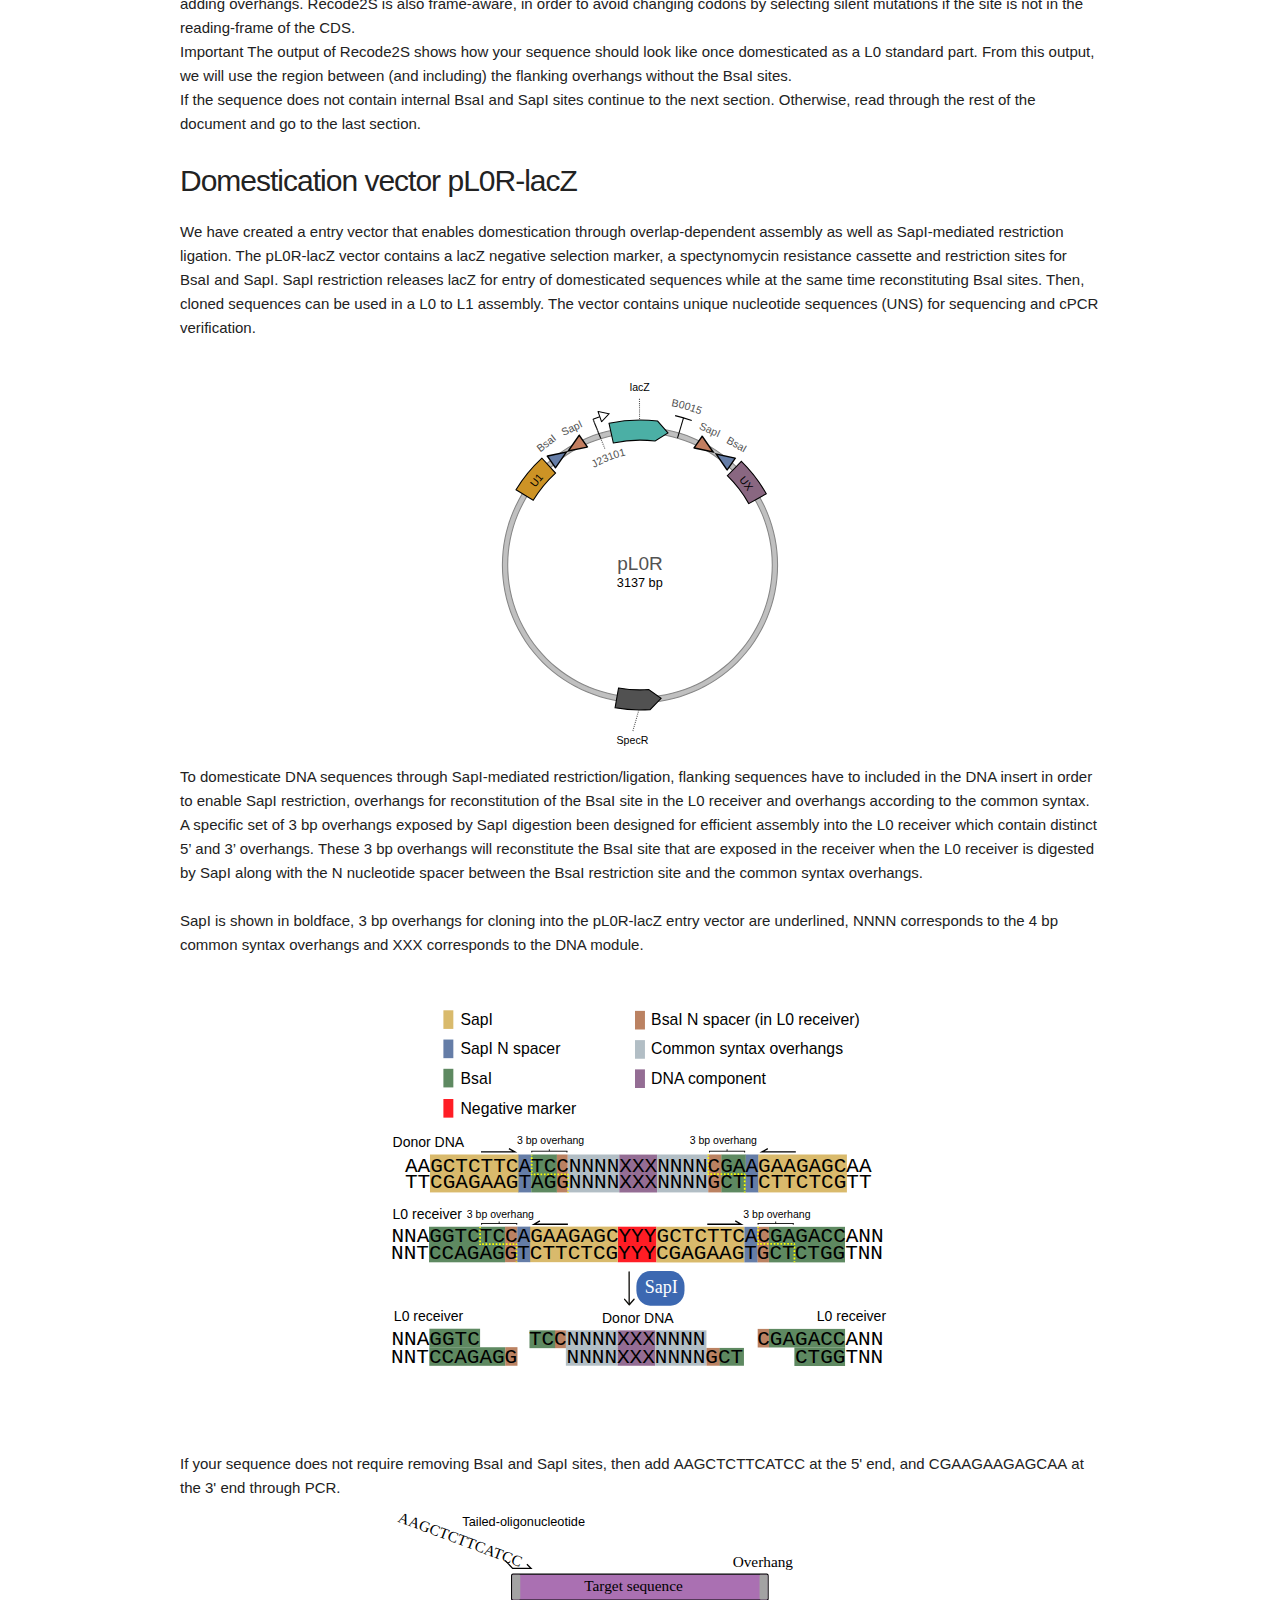
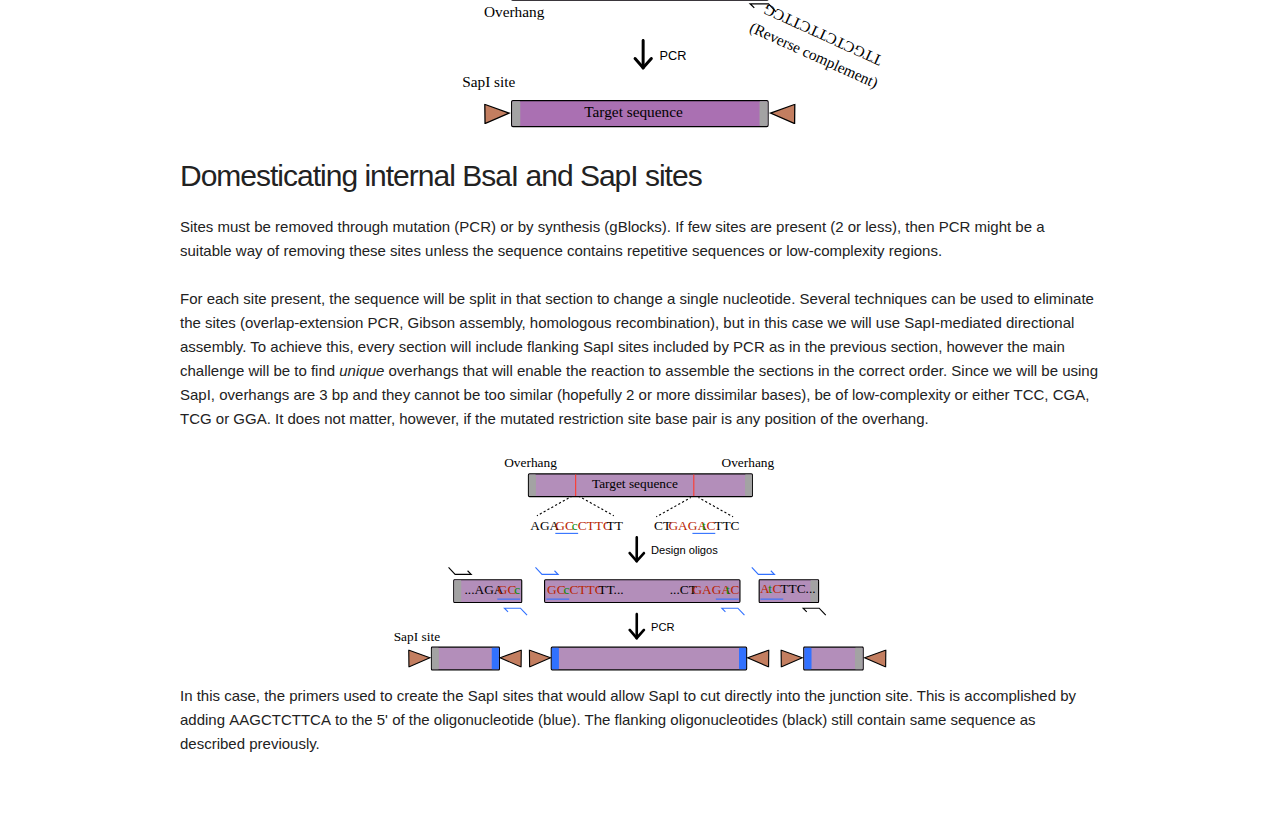
==== commit 637c0c28: "workshop" ====
--- a/domestication.html
+++ b/domestication.html
@@ -33,6 +33,7 @@
 
             <ul class="left menu">
             <li><a class="item" href="domestication.html">Domestication</a></li>
+            <li><a class="item" href="workshop.html">Workshop</a></li>
             <!--
             <li><a class="item" href="http://loopdesigner.herokuapp.com" target="_blank">LoopDesigner</a></li>
             -->
